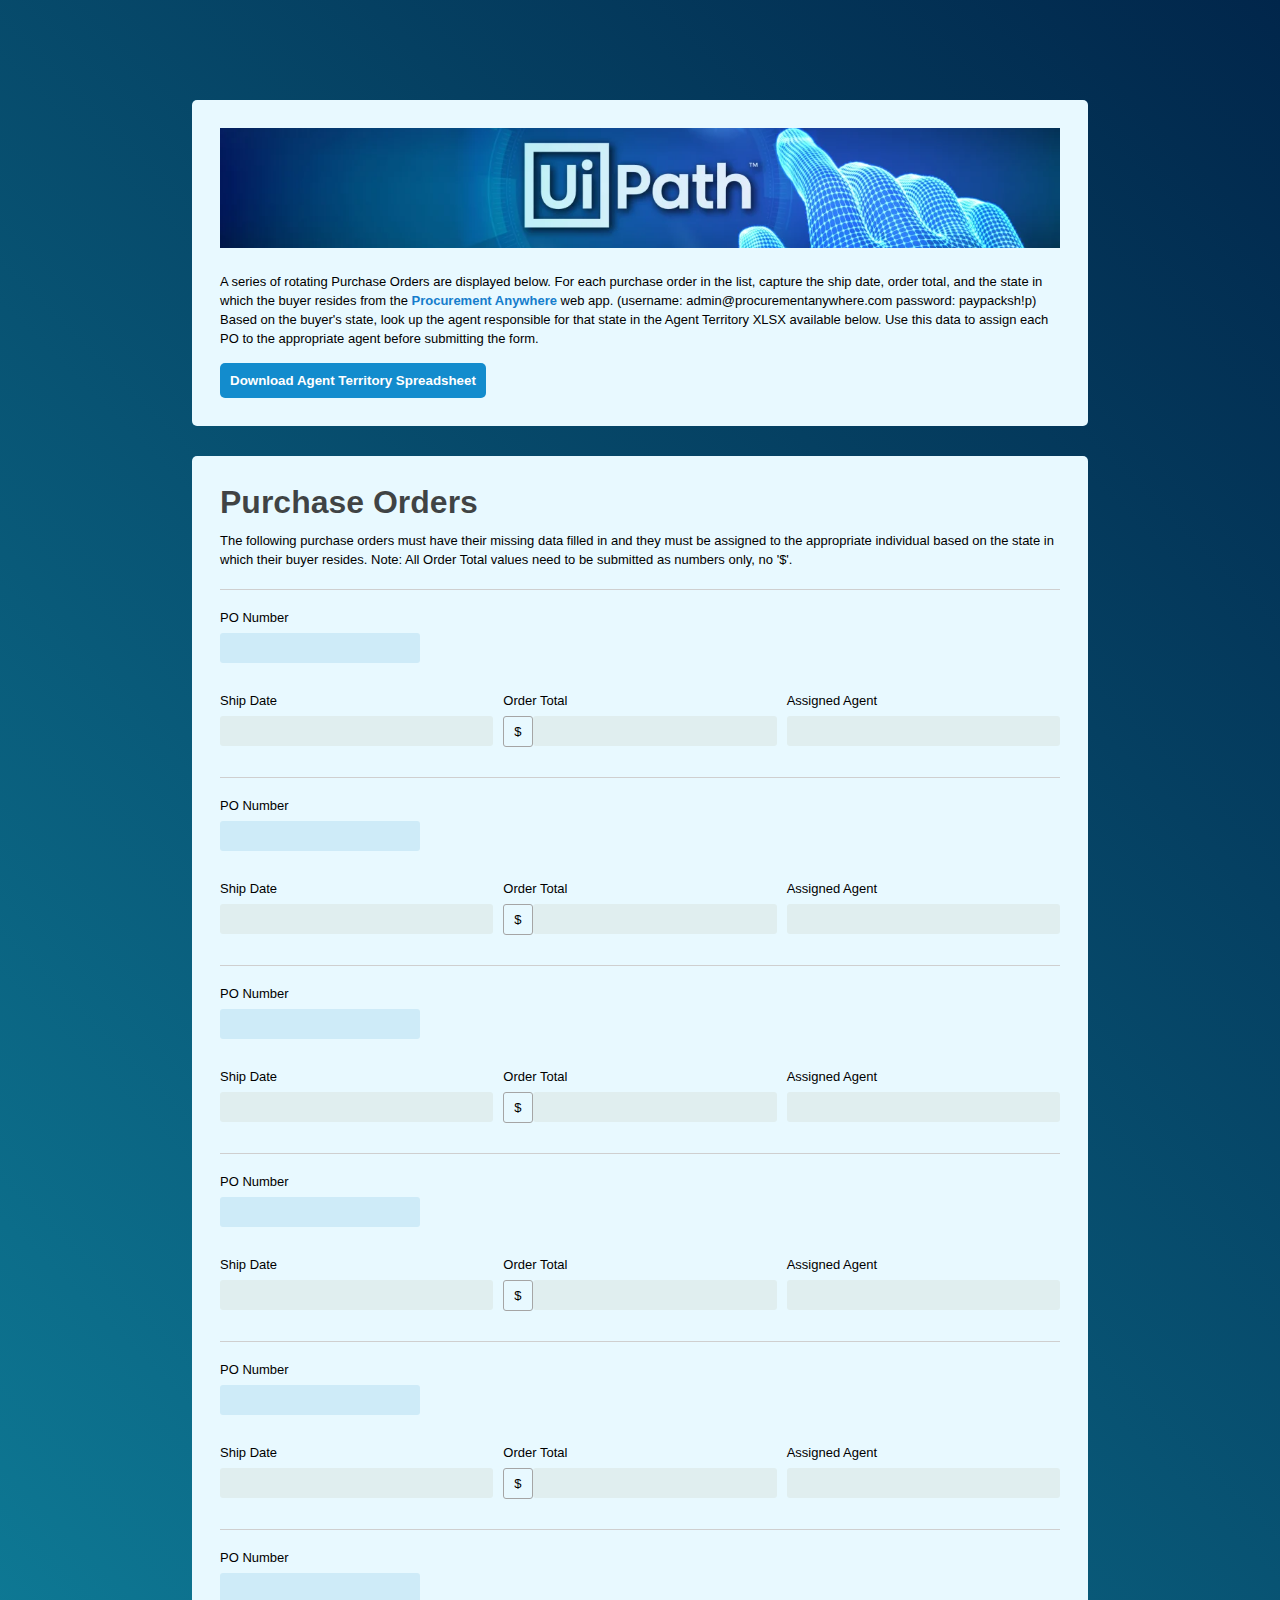
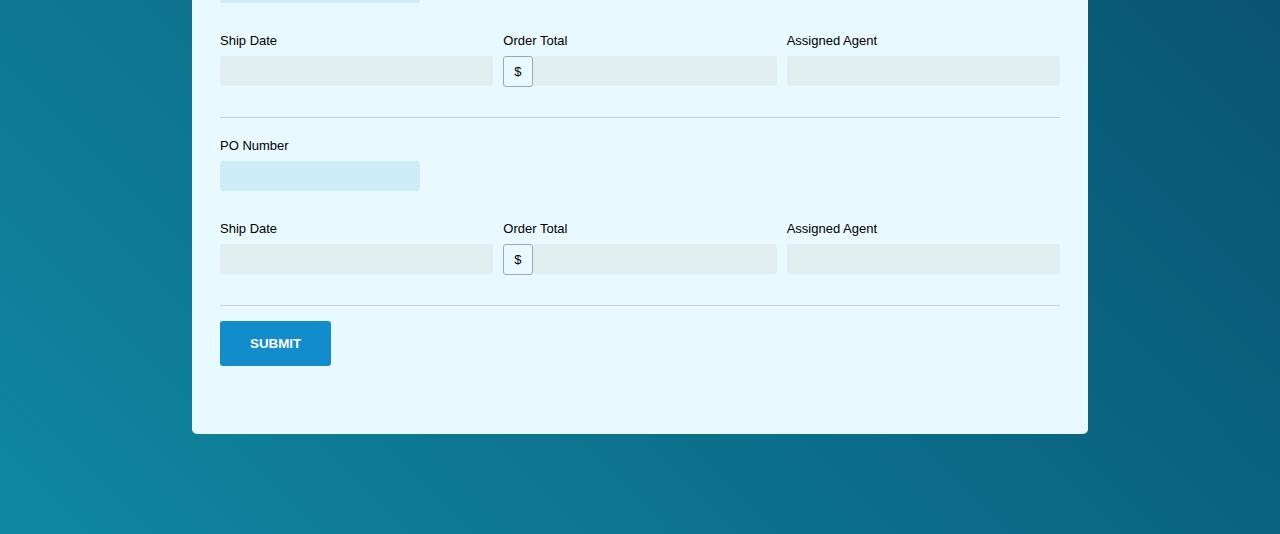
==== src/index.html @ 55cda35f "version1 now to add functionality(js)" ====
<!DOCTYPE html>
<html lang="en">
<head>
  <meta charset="UTF-8">
  <meta name="viewport" content="width=device-width, initial-scale=1.0">
  <title>Document</title>
  <link rel="stylesheet" href="./style.css">
  <!-- <link rel="stylesheet" href="./loginPage.css"> -->
</head>
<body>
  

    <div class="upper-block">
      <div class="content">
        <div class="header-image-container">
          <img class="header-image" src="../Images/20230724_Flb_Blogpost_Hero_Task_Mining_with_UiPath_RPA_Platform-1200x720-no-text.webp" alt="uiPath-image">
        </div>

        <div class="details">
          <p>
            A series of rotating Purchase Orders are displayed below. For each purchase order in the list, capture the ship date, order total, and the state in which the buyer resides from the<a class="procurement-anywhere-link" href="./loginPage.html"> Procurement Anywhere </a>web app. (username: admin@procurementanywhere.com password: paypacksh!p) Based on the buyer's state, look up the agent responsible for that state in the Agent Territory XLSX available below. Use this data to assign each PO to the appropriate agent before submitting the form.
          </p>
        </div>
        

        <button class="download-button">
          <a class="download-xl-link" href="./downloads/StateAssignments.numbers" download="file.xlsx">Download Agent Territory Spreadsheet</a>
          
        </button>

      </div>
    </div>





    <div class="lower-block">
      <div class="content">
        
        <div class="info">
          <h1>Purchase Orders</h1>
            <p>The following purchase orders must have their missing data filled in and they must be assigned to the appropriate individual based on the state in which their buyer resides. Note: All Order Total values need to be submitted as numbers only, no '$'.
            </p>
        </div>
        
        <form>
        <div class="forms">

          <div class="form-group">
            <p class="po-number">PO Number</p>
            <div class="form-input">
              <input type="text">
            </div>
          </div>


          <div class="horizontal">

            <div class="forms-group">
              <p class="po-number">Ship Date</p>
              <div class="form-input">
              <input type="text">
              </div>
            </div>

            <div class="forms-group">
              <p class="po-number">Order Total</p>  
              <div class="form-input">
                <div class="dollar-sign">$</div>
              <input type="text">
              </div>
            </div>

            <div class="forms-group">
              <p class="po-number"> Assigned Agent</p>  
              <div class="form-input">
              <input type="text">
              </div>
            </div>

          </div>
    
         
        </div>

    

        <div class="forms">

          <div class="form-group">
            <p class="po-number">PO Number</p>
            <div class="form-input">
              <input type="text">
            </div>
          </div>


          <div class="horizontal">

            <div class="forms-group">
              <p class="po-number">Ship Date</p>
              <div class="form-input">
              <input type="text">
              </div>
            </div>

            <div class="forms-group">
              <p class="po-number">Order Total</p>  
              <div class="form-input">
                <div class="dollar-sign">$</div>
              <input type="text">
              </div>
            </div>

            <div class="forms-group">
              <p class="po-number"> Assigned Agent</p>  
              <div class="form-input">
              <input type="text">
              </div>
            </div>

          </div>
    
         
        </div>

        <div class="forms">

          <div class="form-group">
            <p class="po-number">PO Number</p>
            <div class="form-input">
              <input type="text">
            </div>
          </div>


          <div class="horizontal">

            <div class="forms-group">
              <p class="po-number">Ship Date</p>
              <div class="form-input">
              <input type="text">
              </div>
            </div>

            <div class="forms-group">
              <p class="po-number">Order Total</p>  
                <div class="form-input">
                  <div class="dollar-sign">$</div>
              <input type="text">
              </div>
            </div>

            <div class="forms-group">
              <p class="po-number"> Assigned Agent</p>  
              <div class="form-input">
              <input type="text">
              </div>
            </div>

          </div>
    
         
        </div>

        <div class="forms">

          <div class="form-group">
            <p class="po-number">PO Number</p>
            <div class="form-input">
              <input type="text">
            </div>
          </div>


          <div class="horizontal">

            <div class="forms-group">
              <p class="po-number">Ship Date</p>
              <div class="form-input">
              <input type="text">
              </div>
            </div>

            <div class="forms-group">
              <p class="po-number">Order Total</p>  
              <div class="form-input">
                <div class="dollar-sign">$</div>
              <input type="text">
              </div>
            </div>

            <div class="forms-group">
              <p class="po-number"> Assigned Agent</p>  
              <div class="form-input">
              <input type="text">
              </div>
            </div>

          </div>
    
         
        </div>

        <div class="forms">

          <div class="form-group">
            <p class="po-number">PO Number</p>
            <div class="form-input">
              <input type="text">
            </div>
          </div>


          <div class="horizontal">

            <div class="forms-group">
              <p class="po-number">Ship Date</p>
              <div class="form-input">
              <input type="text">
              </div>
            </div>

            <div class="forms-group">
              <p class="po-number">Order Total</p>  
              <div class="form-input">
                <div class="dollar-sign">$</div>
              <input type="text">
              </div>
            </div>

            <div class="forms-group">
              <p class="po-number"> Assigned Agent</p>  
              <div class="form-input">
              <input type="text">
              </div>
            </div>

          </div>
    
         
        </div>

        <div class="forms">

          <div class="form-group">
            <p class="po-number">PO Number</p>
            <div class="form-input">
              <input type="text">
            </div>
          </div>


          <div class="horizontal">

            <div class="forms-group">
              <p class="po-number">Ship Date</p>
              <div class="form-input">
              <input type="text">
              </div>
            </div>

            <div class="forms-group">
              <p class="po-number">Order Total</p>  
              <div class="form-input">
                <div class="dollar-sign">$</div>
              <input type="text">
              </div>
            </div>

            <div class="forms-group">
              <p class="po-number"> Assigned Agent</p>  
              <div class="form-input">
              <input type="text">
              </div>
            </div>

          </div>
    
         
        </div>

        <div class="forms">

          <div class="form-group">
            <p class="po-number">PO Number</p>
            <div class="form-input">
              <input type="text">
            </div>
          </div>


          <div class="horizontal">

            <div class="forms-group">
              <p class="po-number">Ship Date</p>
              <div class="form-input">
              <input type="text">
              </div>
            </div>

            <div class="forms-group">
              <p class="po-number">Order Total</p>  
              <div class="form-input">
                <div class="dollar-sign">$</div>
              <input type="text">
              </div>
            </div>

            <div class="forms-group">
              <p class="po-number"> Assigned Agent</p>  
              <div class="form-input">
              <input type="text">
              </div>
            </div>

          </div>
    
         
        </div>

        <button class="submit-button" type="submit" >SUBMIT</button>


      </form>


      </div>
    </div>

  </div>

</body>
</html>
---- src/style.css ----
* {
  margin: 0;
  padding: 0;
  font-family: Arial, Helvetica, sans-serif;
  box-sizing: border-box;
}
body {
  padding: 100px 0px;
  /* background-color: #ceebf8; */
  /* background-color: #032b58; */
  background:linear-gradient(45deg, #1087a1, #01264b) ;

}
.upper-block {
  width: 70%;
  margin: 0px auto 30px auto;
  border-radius: 5px;
  padding: 28px;
  background-color: #e8f9ff;
}
.lower-block {
  width: 70%;
  margin: 0px auto;
  border-radius: 5px;
  padding: 28px;
  background-color: #e8f9ff;
}
.header-image {
  width: 100%;
  height: 120px;
  object-fit: cover;
}
.header-image-container {
  margin-bottom: 20px;
}
.details{
padding-bottom: 15px;
}
.details p{
  font-size: 13px;
  line-height: 19px;
}

.procurement-anywhere-link {
   color: rgb(21, 125, 204); 
  font-weight: 600;
  text-decoration: none;
}
.download-button {
  background-color: rgb(19, 140, 205);
  padding: 10px 10px;
  font-weight: 600;
  border: none;
  border-radius: 5px;
}
.download-xl-link {
  text-decoration: none;
  color: white;
}
.info {
  padding-bottom: 20px;
  border-bottom: 1px solid rgb(207, 207, 207);
} 
h1 {
  color: rgba(26, 26, 26, 0.815);
  margin-bottom: 10px;
}
.info p{
  font-size: 13px;
  line-height: 19px;
}
.forms {
  margin-top: 20px;
}
.po-number {
  font-size: 13px;
  margin-bottom: 8px;
}
.form-input {
  width: 200px;
  display: flex;
}
.dollar-sign{
  padding: 7px 10px;
  border: 1px solid rgb(165, 165, 165);
  border-radius:3px ;
  font-size: 13px;
}
.form-input input {
  width: 100%;
  border: none;
  outline: none;
  height: 30px;
  border-radius: 3px;
  background-color: #ceebf8;
}
.horizontal {
  margin-top: 30px;
  display: flex;
  column-gap: 10px;
  padding-bottom: 30px;
  border-bottom: 1px solid rgb(207, 207, 207);
}
.forms-group {
  flex: 1;
}
.forms-group .form-input {
  width: 100%;
}
.forms-group input {
  background-color: #e0eeef;
}
.submit-button {
  margin-top: 15px;
  font-weight: bold;
  border: none;
  background-color: rgb(19, 140, 205);
  color: white;
  padding: 15px 30px;
  border-radius: 3px;
  margin-bottom: 40px;
  cursor: pointer;
}
---- src/loginPage.css ----
@import url('https://fonts.googleapis.com/css?family=Exo:400, 700');
*{
  margin: 0;
  padding: 0;
  font-family: Arial, Helvetica, sans-serif;
  box-sizing: border-box;
}
.area{
   background: #032b58;  
  background: -webkit-linear-gradient(to left, #68d5f3, #032b58);
  width: 100%;
  height: 100vh;
}
.circles{
  position: absolute; 
  top: 0;
  left: 0;
  width: 100%;
  height: 100%;
   overflow: hidden; 
}
.circles li{
  position: absolute;
  display: block;
  list-style: none;
  width: 20px;
  height: 20px;
  background: rgba(255, 255, 255, 0.2);
  animation: animate 25s linear infinite;
  bottom: -150px;
}
.circles li:nth-child(1){
  left: 25%;
  width: 80px;
  height: 80px;
  animation-delay: 0s;
}
.circles li:nth-child(2){
  left: 10%;
  width: 20px;
  height: 20px;
  animation-delay: 0s;
  animation-duration: 12s;

}
.circles li:nth-child(3){
  left: 70%;
  width: 20px;
  height: 20px;
  animation-delay: 4s;
}
.circles li:nth-child(4){
  left: 40%;
  width: 60px;
  height: 60px;
  animation-delay: 0s;
  animation-duration: 18s;
}
.circles li:nth-child(5){
  left: 65%;
  width: 20px;
  height: 20px;
  animation-delay: 0s;
}
.circles li:nth-child(6){
  left: 75%;
  width: 110px;
  height: 110px;
  animation-delay: 3s;
}
.circles li:nth-child(7){
  left: 35%;
  width: 150px;
  height: 150px;
  animation-delay: 7s;
}
.circles li:nth-child(8){
  left: 50%;
  width: 25px;
  height: 25px;
  animation-delay: 15s;
  animation-duration: 4s;
}
.circles li:nth-child(9){
  left: 50%;
  width: 25px;
  height: 25px;
  animation-delay: 15s;
  animation-duration: 35s;
}
.circles li:nth-child(10){
  left: 85%;
  width: 150px;
  height: 150px;
  animation-delay: 0s;
  animation-duration: 11s;
}

@keyframes animate{
  0%{
    transform: translateY(0) rotate(0deg);
    opacity: 1;
    border-radius: 0;
  }
  100%{
    transform: translateY(-1000px) rotate(720deg);
    opacity: 0;
    border-radius: 50%;
  }
}

/* .......old css */

main{
  /* background-color: #032b58;  */
  width: 100%;
  height: 100vh;
  display: flex;
  align-items: center;
  justify-content: center;
}
.login-card{
  position: relative;
  z-index: 2;
  border-radius: 5px;
  padding: 28px 28px 60px 28px;
  background-color: #d0eefe;
  display: flex;
  flex-direction: column;
  align-items: center;
  box-shadow: 0px 0px 20px rgba(0, 3, 6, 0.7);
}
.logo{
  background-color: rgb(41, 121, 135);
  padding: 15px;
  border-radius: 50%;
  box-shadow: 0px 0px 10px rgba(0, 3, 6, 0.6);
  margin-bottom: 22px;
}
.truck-image{
  width: 90px;
  height: 90px;
}
.sign-in{
  font-size: 25px;
  margin-bottom: 22px;
  color: rgb(82, 82, 82);
}
.email-input, .password-input{
  width: 300px;
  height: 40px;
  padding: 10px 40px 10px 20px;
  border-radius: 20px;
  border: 1px solid gray;
  background-color: transparent;
  margin-bottom: 15px;
}
.password-input{
  margin-bottom: 20px;
}
form{
  display: flex;
  flex-direction: column;
}
.checkbox-window{
  width: 100%;
  display: flex;
  margin-bottom: 30px;
}
.remember{
  margin-left: 5px;
  font-size: 13px;
}
button{
color: white;
font-weight: bold;
width: 300px;
height: 40px;
padding: 10px 40px ;
border-radius: 20px;
border: none;
background-color: rgb(2, 88, 163);
cursor: pointer;
transition: background-color 0.15s;
}
button:hover{
background-color: rgb(1, 58, 108);
}
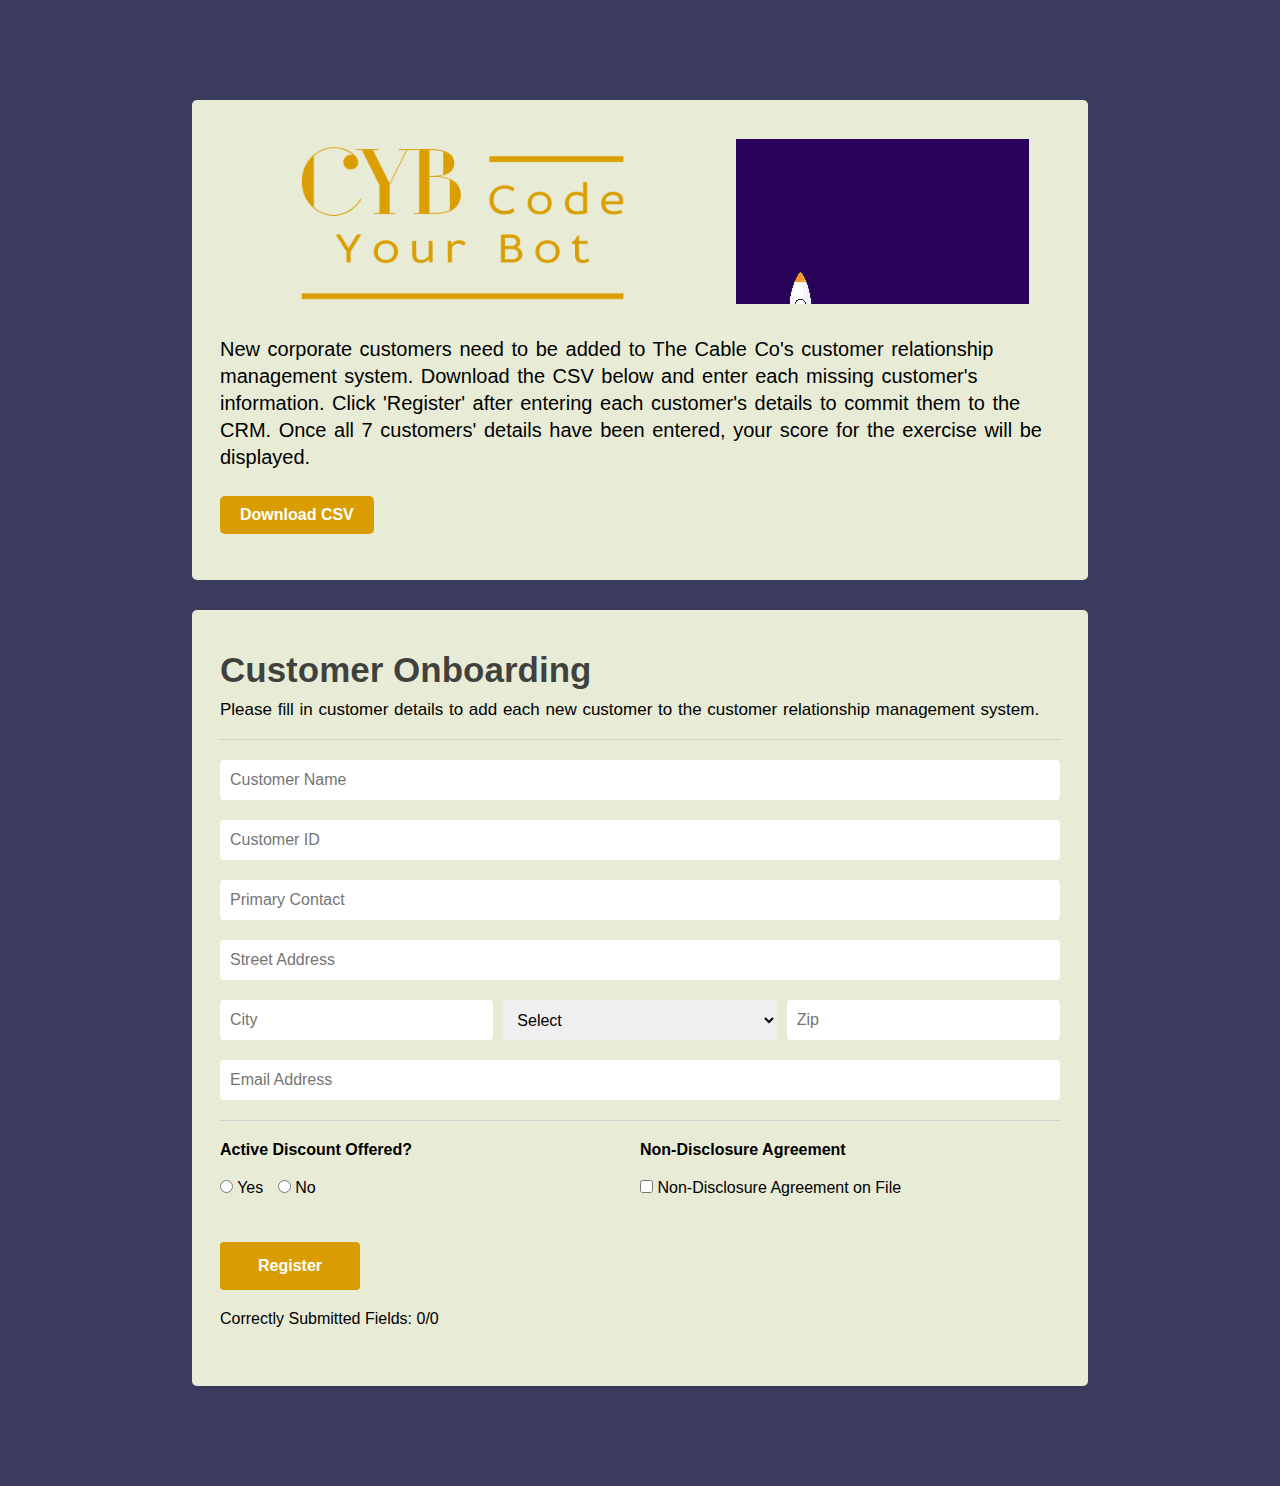
==== commit 98d1030d: "completed" ====
--- a/src/index.html
+++ b/src/index.html
@@ -5,323 +5,151 @@
   <meta name="viewport" content="width=device-width, initial-scale=1.0">
   <title>Document</title>
   <link rel="stylesheet" href="./style.css">
-  <!-- <link rel="stylesheet" href="./loginPage.css"> -->
+  <link rel="stylesheet" href="https://cdnjs.cloudflare.com/ajax/libs/font-awesome/6.7.2/css/all.min.css" integrity="sha512-Evv84Mr4kqVGRNSgIGL/F/aIDqQb7xQ2vcrdIwxfjThSH8CSR7PBEakCr51Ck+w+/U6swU2Im1vVX0SVk9ABhg==" crossorigin="anonymous" referrerpolicy="no-referrer" />
 </head>
 <body>
-  
+
 
     <div class="upper-block">
       <div class="content">
         <div class="header-image-container">
-          <img class="header-image" src="../Images/20230724_Flb_Blogpost_Hero_Task_Mining_with_UiPath_RPA_Platform-1200x720-no-text.webp" alt="uiPath-image">
+          <img class="header-image" src="../Images/horizontal_on_transparent_by_logaster.png" alt="uiPath-image">
+
+          <div class="video-container">
+            <video height="165" autoplay muted loop=1>
+              <source src="../Images/vecteezy_flat-rocket-animation-video-design-rocket-ship-in-the-sky_39592364.mp4" type="video/mp4">
+            </video>
+          </div>
+
         </div>
+
+      
 
         <div class="details">
           <p>
-            A series of rotating Purchase Orders are displayed below. For each purchase order in the list, capture the ship date, order total, and the state in which the buyer resides from the<a class="procurement-anywhere-link" href="./loginPage.html"> Procurement Anywhere </a>web app. (username: admin@procurementanywhere.com password: paypacksh!p) Based on the buyer's state, look up the agent responsible for that state in the Agent Territory XLSX available below. Use this data to assign each PO to the appropriate agent before submitting the form.
+            New corporate customers need to be added to The Cable Co's customer relationship management system. Download the CSV below and enter each missing customer's information. Click 'Register' after entering each customer's details to commit them to the CRM. Once all 7 customers' details have been entered, your score for the exercise will be displayed.
           </p>
         </div>
         
 
         <button class="download-button">
-          <a class="download-xl-link" href="./downloads/StateAssignments.numbers" download="file.xlsx">Download Agent Territory Spreadsheet</a>
-          
+          <a class="download-xl-link" href="../customer-onboarding.csv" download="file.csv">Download CSV</a> 
         </button>
 
       </div>
     </div>
 
 
-
-
-
     <div class="lower-block">
       <div class="content">
         
         <div class="info">
-          <h1>Purchase Orders</h1>
-            <p>The following purchase orders must have their missing data filled in and they must be assigned to the appropriate individual based on the state in which their buyer resides. Note: All Order Total values need to be submitted as numbers only, no '$'.
+          <h1>Customer Onboarding</h1>
+            <p>Please fill in customer details to add each new customer to the customer relationship management system.
             </p>
         </div>
         
         <form>
-        <div class="forms">
+        
+          <input class="customer-name-input full-width-input" type="text" placeholder="Customer Name">
 
-          <div class="form-group">
-            <p class="po-number">PO Number</p>
-            <div class="form-input">
-              <input type="text">
-            </div>
+          <input class="customer-id-input full-width-input" type="text" placeholder="Customer ID">
+
+          <input class="primary-contact-input full-width-input" type="text" placeholder="Primary Contact">
+
+          <input class="street-address-input full-width-input" type="text" placeholder="Street Address">
+
+        <div class="three-inputs">
+
+          <input type="text" placeholder="City"
+          class="inline-input city-input">
+
+          <select name="states" class="inline-input state-input" >
+            <option value="select">Select</option>
+            <option value="al">AL</option>
+            <option value="ak">AK</option>
+            <option value="ar">AR</option>
+            <option value="az">AZ</option>
+            <option value="ca">CA</option>
+            <option value="co">CO</option>
+            <option value="ct">CT</option>
+            <option value="dc">DC</option>
+            <option value="de">DE</option>
+            <option value="fl">FL</option>
+            <option value="ga">GA</option>
+            <option value="hi">HI</option>
+            <option value="ia">IA</option>
+            <option value="id">ID</option>
+            <option value="il">IL</option>
+            <option value="in">IN</option>
+            <option value="ks">KS</option>
+            <option value="ky">KY</option>
+            <option value="la">LA</option>
+            <option value="ma">MA</option>
+            <option value="md">MD</option>
+            <option value="me">ME</option>
+            <option value="mi">MI</option>
+            <option value="mn">MN</option>
+            <option value="mo">MO</option>
+            <option value="ms">MS</option>
+            <option value="mt">MT</option>
+            <option value="nc">NC</option>
+            <option value="ne">NE</option>
+            <option value="nh">NH</option>
+            <option value="nj">NJ</option>
+            <option value="nm">NM</option>
+            <option value="nv">NV</option>
+            <option value="ny">NY</option>
+            <option value="nd">ND</option>
+            <option value="oh">OH</option>
+            <option value="ok">OK</option>
+            <option value="or">OR</option>
+            <option value="pa">PA</option>
+            <option value="ri">RI</option>
+            <option value="sc">SC</option>
+            <option value="sd">SD</option>
+            <option value="tn">TN</option>
+            <option value="tx">TX</option>
+            <option value="ut">UT</option>
+            <option value="vt">VT</option>
+            <option value="va">VA</option>
+            <option value="wa">WA</option>
+            <option value="wi">WI</option>
+            <option value="wv">WV</option>
+            <option value="wy">WY</option>
+          </select>
+
+          <input type="text" placeholder="Zip"
+          class="inline-input zip-input">
+
+        </div>
+
+          <input class="email-address-input full-width-input" type="text" placeholder="Email Address">
+
+    
+        <div class="line"></div>
+
+        <div class="other-inputs">
+          <div class="discount">
+            <p>Active Discount Offered?</p>
+            <input type="radio" id="yes"  value="yes" name="ans">
+            <label for="yes">Yes</label>
+            <input type="radio" id="no" value="no" name="ans">
+            <label for="no">No</label> 
           </div>
 
-
-          <div class="horizontal">
-
-            <div class="forms-group">
-              <p class="po-number">Ship Date</p>
-              <div class="form-input">
-              <input type="text">
-              </div>
-            </div>
-
-            <div class="forms-group">
-              <p class="po-number">Order Total</p>  
-              <div class="form-input">
-                <div class="dollar-sign">$</div>
-              <input type="text">
-              </div>
-            </div>
-
-            <div class="forms-group">
-              <p class="po-number"> Assigned Agent</p>  
-              <div class="form-input">
-              <input type="text">
-              </div>
-            </div>
-
+          <div class="agreement">
+            <p>Non-Disclosure Agreement</p>
+            <input type="checkbox" id="agreement">
+            <label for="agreement">Non-Disclosure Agreement on File</label>
           </div>
-    
-         
         </div>
 
-    
+        <button class="register-button" type="submit" onclick="
+        toRun(event);
+        ">Register</button> 
 
-        <div class="forms">
-
-          <div class="form-group">
-            <p class="po-number">PO Number</p>
-            <div class="form-input">
-              <input type="text">
-            </div>
-          </div>
-
-
-          <div class="horizontal">
-
-            <div class="forms-group">
-              <p class="po-number">Ship Date</p>
-              <div class="form-input">
-              <input type="text">
-              </div>
-            </div>
-
-            <div class="forms-group">
-              <p class="po-number">Order Total</p>  
-              <div class="form-input">
-                <div class="dollar-sign">$</div>
-              <input type="text">
-              </div>
-            </div>
-
-            <div class="forms-group">
-              <p class="po-number"> Assigned Agent</p>  
-              <div class="form-input">
-              <input type="text">
-              </div>
-            </div>
-
-          </div>
-    
-         
-        </div>
-
-        <div class="forms">
-
-          <div class="form-group">
-            <p class="po-number">PO Number</p>
-            <div class="form-input">
-              <input type="text">
-            </div>
-          </div>
-
-
-          <div class="horizontal">
-
-            <div class="forms-group">
-              <p class="po-number">Ship Date</p>
-              <div class="form-input">
-              <input type="text">
-              </div>
-            </div>
-
-            <div class="forms-group">
-              <p class="po-number">Order Total</p>  
-                <div class="form-input">
-                  <div class="dollar-sign">$</div>
-              <input type="text">
-              </div>
-            </div>
-
-            <div class="forms-group">
-              <p class="po-number"> Assigned Agent</p>  
-              <div class="form-input">
-              <input type="text">
-              </div>
-            </div>
-
-          </div>
-    
-         
-        </div>
-
-        <div class="forms">
-
-          <div class="form-group">
-            <p class="po-number">PO Number</p>
-            <div class="form-input">
-              <input type="text">
-            </div>
-          </div>
-
-
-          <div class="horizontal">
-
-            <div class="forms-group">
-              <p class="po-number">Ship Date</p>
-              <div class="form-input">
-              <input type="text">
-              </div>
-            </div>
-
-            <div class="forms-group">
-              <p class="po-number">Order Total</p>  
-              <div class="form-input">
-                <div class="dollar-sign">$</div>
-              <input type="text">
-              </div>
-            </div>
-
-            <div class="forms-group">
-              <p class="po-number"> Assigned Agent</p>  
-              <div class="form-input">
-              <input type="text">
-              </div>
-            </div>
-
-          </div>
-    
-         
-        </div>
-
-        <div class="forms">
-
-          <div class="form-group">
-            <p class="po-number">PO Number</p>
-            <div class="form-input">
-              <input type="text">
-            </div>
-          </div>
-
-
-          <div class="horizontal">
-
-            <div class="forms-group">
-              <p class="po-number">Ship Date</p>
-              <div class="form-input">
-              <input type="text">
-              </div>
-            </div>
-
-            <div class="forms-group">
-              <p class="po-number">Order Total</p>  
-              <div class="form-input">
-                <div class="dollar-sign">$</div>
-              <input type="text">
-              </div>
-            </div>
-
-            <div class="forms-group">
-              <p class="po-number"> Assigned Agent</p>  
-              <div class="form-input">
-              <input type="text">
-              </div>
-            </div>
-
-          </div>
-    
-         
-        </div>
-
-        <div class="forms">
-
-          <div class="form-group">
-            <p class="po-number">PO Number</p>
-            <div class="form-input">
-              <input type="text">
-            </div>
-          </div>
-
-
-          <div class="horizontal">
-
-            <div class="forms-group">
-              <p class="po-number">Ship Date</p>
-              <div class="form-input">
-              <input type="text">
-              </div>
-            </div>
-
-            <div class="forms-group">
-              <p class="po-number">Order Total</p>  
-              <div class="form-input">
-                <div class="dollar-sign">$</div>
-              <input type="text">
-              </div>
-            </div>
-
-            <div class="forms-group">
-              <p class="po-number"> Assigned Agent</p>  
-              <div class="form-input">
-              <input type="text">
-              </div>
-            </div>
-
-          </div>
-    
-         
-        </div>
-
-        <div class="forms">
-
-          <div class="form-group">
-            <p class="po-number">PO Number</p>
-            <div class="form-input">
-              <input type="text">
-            </div>
-          </div>
-
-
-          <div class="horizontal">
-
-            <div class="forms-group">
-              <p class="po-number">Ship Date</p>
-              <div class="form-input">
-              <input type="text">
-              </div>
-            </div>
-
-            <div class="forms-group">
-              <p class="po-number">Order Total</p>  
-              <div class="form-input">
-                <div class="dollar-sign">$</div>
-              <input type="text">
-              </div>
-            </div>
-
-            <div class="forms-group">
-              <p class="po-number"> Assigned Agent</p>  
-              <div class="form-input">
-              <input type="text">
-              </div>
-            </div>
-
-          </div>
-    
-         
-        </div>
-
-        <button class="submit-button" type="submit" >SUBMIT</button>
-
+        <div class="score-field">Correctly Submitted Fields: 0/0</div>
 
       </form>
 
@@ -329,7 +157,26 @@
       </div>
     </div>
 
+  </div> 
+
+
+
+  <div class="overlay" id="overlay"></div>
+
+  <div class="popup" id="popup">
+    <i class="fa-solid fa-check-circle blue-tick"></i>
+
+
+    <!-- <i class="fa-solid fa-check-circle blue-tick"></i>
+    <i class="fa-solid fa-circle-xmark "></i> -->
+    <h2 class="popup-heading">Thank You!</h2>
+    <p class="popup-details">The customer details has been submitted successfully.</p>
+    <button class="ok-btn">OK</button>
   </div>
+
+
+
+  <script src="./script.js"></script>
 
 </body>
 </html>--- a/src/style.css
+++ b/src/style.css
@@ -4,121 +4,198 @@
   padding: 0;
   font-family: Arial, Helvetica, sans-serif;
   box-sizing: border-box;
-}
-body {
+  font-size: 16px;
+}
+ body {
+  background-color: rgb(59, 59, 94);
   padding: 100px 0px;
-  /* background-color: #ceebf8; */
-  /* background-color: #032b58; */
-  background:linear-gradient(45deg, #1087a1, #01264b) ;
-
-}
+  
+}
+
 .upper-block {
   width: 70%;
   margin: 0px auto 30px auto;
   border-radius: 5px;
   padding: 28px;
-  background-color: #e8f9ff;
-}
+  background-color:rgb(232, 236, 215);
+  
+}
+
 .lower-block {
   width: 70%;
   margin: 0px auto;
   border-radius: 5px;
   padding: 28px;
-  background-color: #e8f9ff;
+  background-color: rgb(232, 236, 215);
 }
 .header-image {
-  width: 100%;
-  height: 120px;
-  object-fit: cover;
+  /* width: 100%; */
+  height: 190px;
+  margin: 0;
+  object-fit: contain;
 }
 .header-image-container {
-  margin-bottom: 20px;
+  display: flex;
+  justify-content: space-around;
+  align-items: center;
+  margin-bottom: 18px;
+  /* border-bottom: 1px solid rgb(194, 194, 194); */
 }
 .details{
-padding-bottom: 15px;
+padding-bottom: 25px;
 }
 .details p{
-  font-size: 13px;
-  line-height: 19px;
-}
-
-.procurement-anywhere-link {
-   color: rgb(21, 125, 204); 
+  font-size: 20px;
+  word-spacing: 2px;
+  line-height: 27px;
+}
+.download-button {
+  background-color: rgba(218, 157, 1, 1);
+  padding: 10px 20px;
   font-weight: 600;
-  text-decoration: none;
-}
-.download-button {
-  background-color: rgb(19, 140, 205);
-  padding: 10px 10px;
-  font-weight: 600;
-  border: none;
-  border-radius: 5px;
+  border: none;
+  border-radius: 5px;
+  margin-bottom: 18px;
 }
 .download-xl-link {
   text-decoration: none;
   color: white;
 }
 .info {
+  margin-top: 12px;
   padding-bottom: 20px;
   border-bottom: 1px solid rgb(207, 207, 207);
 } 
 h1 {
+  font-size: 35px;
   color: rgba(26, 26, 26, 0.815);
   margin-bottom: 10px;
 }
 .info p{
-  font-size: 13px;
+  font-size: 17px;
+  word-spacing: 1px;
   line-height: 19px;
 }
-.forms {
+.full-width-input{
+  width: 100%;
+  display: block;
+  padding-left:10px ;
+  height: 40px;
+  border: none;
+  outline: none;
   margin-top: 20px;
-}
-.po-number {
-  font-size: 13px;
-  margin-bottom: 8px;
-}
-.form-input {
-  width: 200px;
-  display: flex;
-}
-.dollar-sign{
-  padding: 7px 10px;
-  border: 1px solid rgb(165, 165, 165);
-  border-radius:3px ;
-  font-size: 13px;
-}
-.form-input input {
-  width: 100%;
+  border-radius: 4px;
+}
+.three-inputs{
+  margin-top: 20px;
+  width: 100%;
+  height: 40px;
+  display: flex;
+  column-gap: 10px;
+}
+.inline-input{
+  flex: 1;
   border: none;
   outline: none;
-  height: 30px;
-  border-radius: 3px;
-  background-color: #ceebf8;
-}
-.horizontal {
-  margin-top: 30px;
-  display: flex;
-  column-gap: 10px;
-  padding-bottom: 30px;
+  border-radius: 4px;
+  padding-left:10px ;
+
+}
+.line{
+  margin-top: 20px;
+  margin-bottom: 20px;
   border-bottom: 1px solid rgb(207, 207, 207);
 }
-.forms-group {
-  flex: 1;
-}
-.forms-group .form-input {
-  width: 100%;
-}
-.forms-group input {
-  background-color: #e0eeef;
-}
-.submit-button {
+
+.register-button {
   margin-top: 15px;
   font-weight: bold;
   border: none;
-  background-color: rgb(19, 140, 205);
+  /* background-color: rgb(154, 10, 135); */
+  background-color: rgba(218, 157, 1, 1);
+
   color: white;
-  padding: 15px 30px;
-  border-radius: 3px;
-  margin-bottom: 40px;
+  padding: 15px 38px;
+  border-radius: 4px;
+  margin-bottom: 20px;
   cursor: pointer;
 }
+.other-inputs{
+  width: 100%;
+  display: flex;
+  margin-bottom: 30px;
+}
+.discount, .agreement{
+  width: 50%;
+}
+.discount p, .agreement p{
+  font-weight: bold;
+ margin-bottom: 20px;
+}
+label{
+  margin-right: 10px;
+}
+.score-field{
+  font-family:Verdana, Geneva, Tahoma, sans-serif;
+  margin-bottom: 30px;
+  font-weight: 500;
+}
+
+
+.popup{
+  width: 315px;
+  background-color: whitesmoke;
+  border-radius: 5px;
+   padding:60px 30px 40px 30px; 
+  display: flex;
+  flex-direction: column;
+  align-items: center;
+  position: relative;
+  text-align: center;
+  display: none;
+  position: fixed;
+  top: 50%;
+  left: 50%;
+  transform: translate(-50%, -50%);
+  box-shadow: 0px 4px 6px rgba(0, 0, 0, 0.1);
+}
+.fa-solid{
+  font-size: 60px;
+  color: rgba(45, 1, 105, 1);
+}
+.blue-tick{
+  position: absolute;
+  top: -28px;
+}
+.popup-heading{
+  margin-bottom: 18px;
+  font-size: 30px; 
+}
+.popup-details{
+  color: gray; 
+  margin-bottom: 50px;
+}
+.popup button{
+  width: 100%;
+  padding: 10px 0px 10px 0px;
+  border: none;
+  background-color: rgba(45, 1, 105, 1);
+  color: white;
+  font-size: 15px;
+  border-radius: 5px;
+  cursor: pointer;
+}
+.popup button:hover{
+  background-color: rgba(62, 11, 133, 0.901);
+}
+
+.overlay {
+  display: none; /* Initially hidden */
+  position: fixed;
+  top: 0;
+  left: 0;
+  width: 100%;
+  height: 100%;
+  background: rgba(0, 0, 0, 0.5);
+}
+
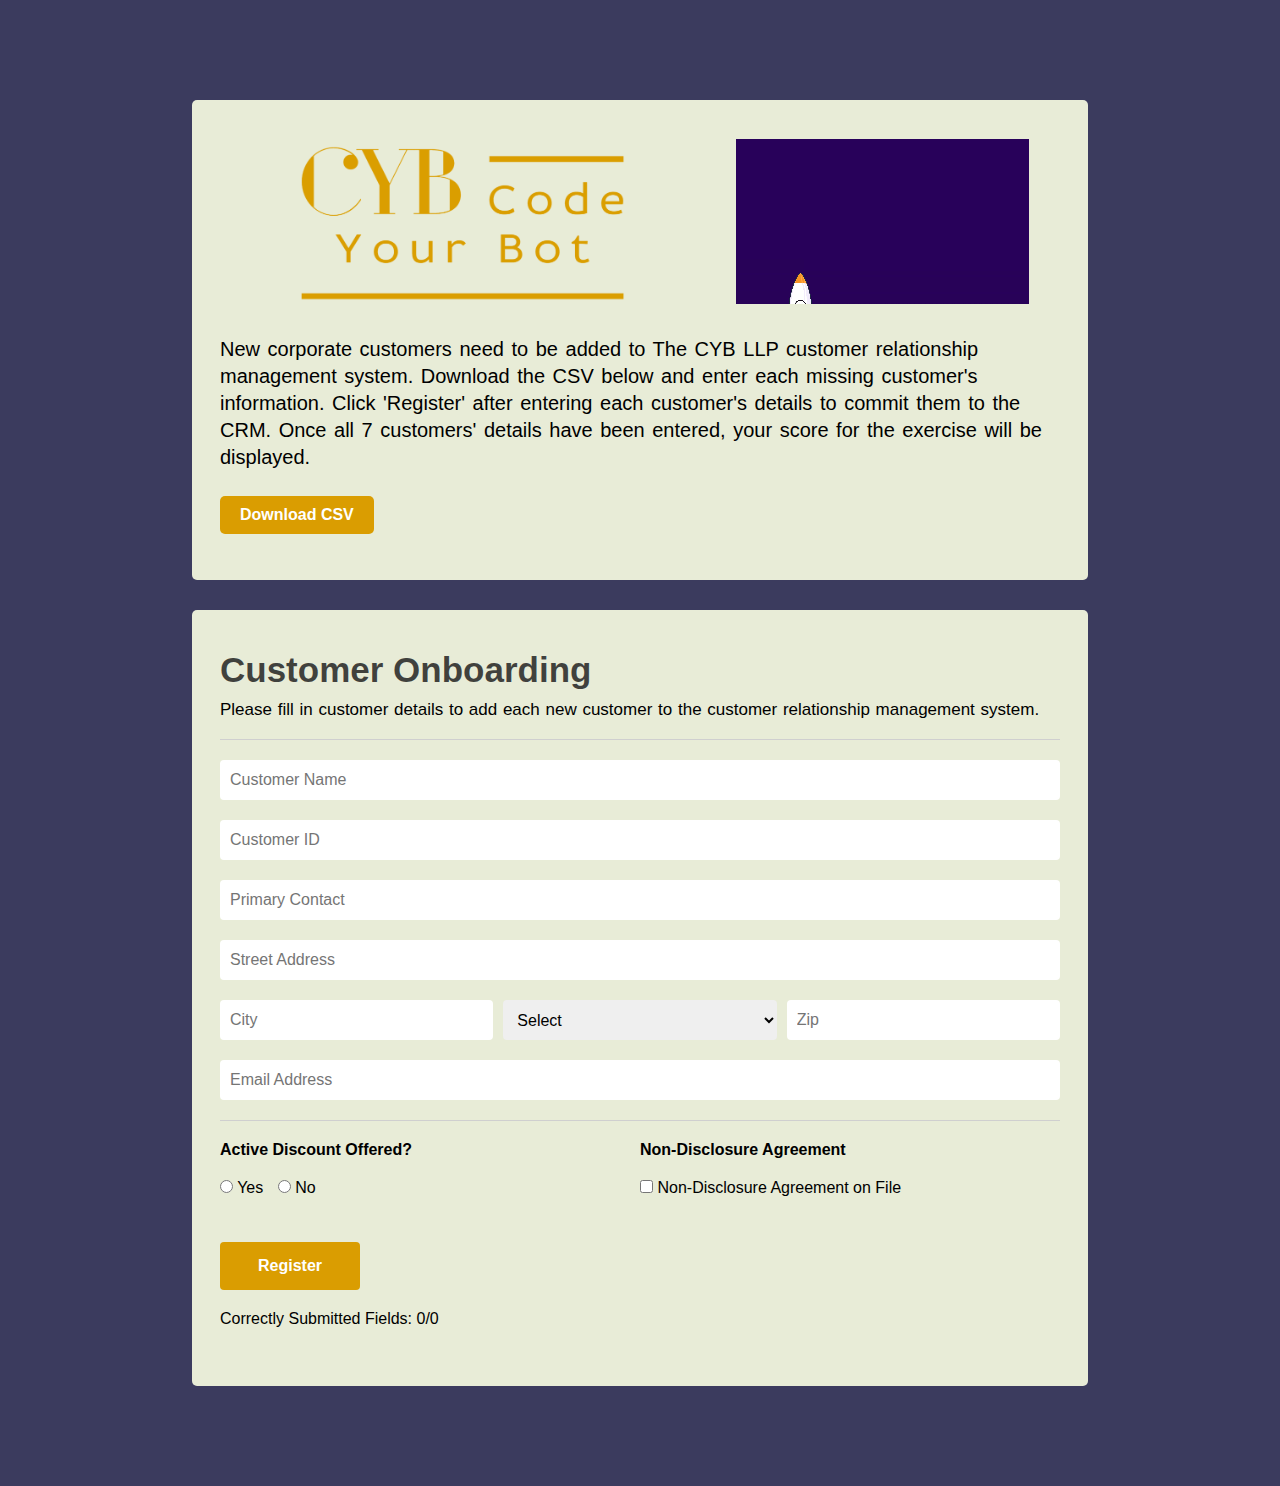
==== commit ed288936: "replaced the organisation name" ====
--- a/src/index.html
+++ b/src/index.html
@@ -27,7 +27,7 @@
 
         <div class="details">
           <p>
-            New corporate customers need to be added to The Cable Co's customer relationship management system. Download the CSV below and enter each missing customer's information. Click 'Register' after entering each customer's details to commit them to the CRM. Once all 7 customers' details have been entered, your score for the exercise will be displayed.
+            New corporate customers need to be added to The CYB LLP customer relationship management system. Download the CSV below and enter each missing customer's information. Click 'Register' after entering each customer's details to commit them to the CRM. Once all 7 customers' details have been entered, your score for the exercise will be displayed.
           </p>
         </div>
         
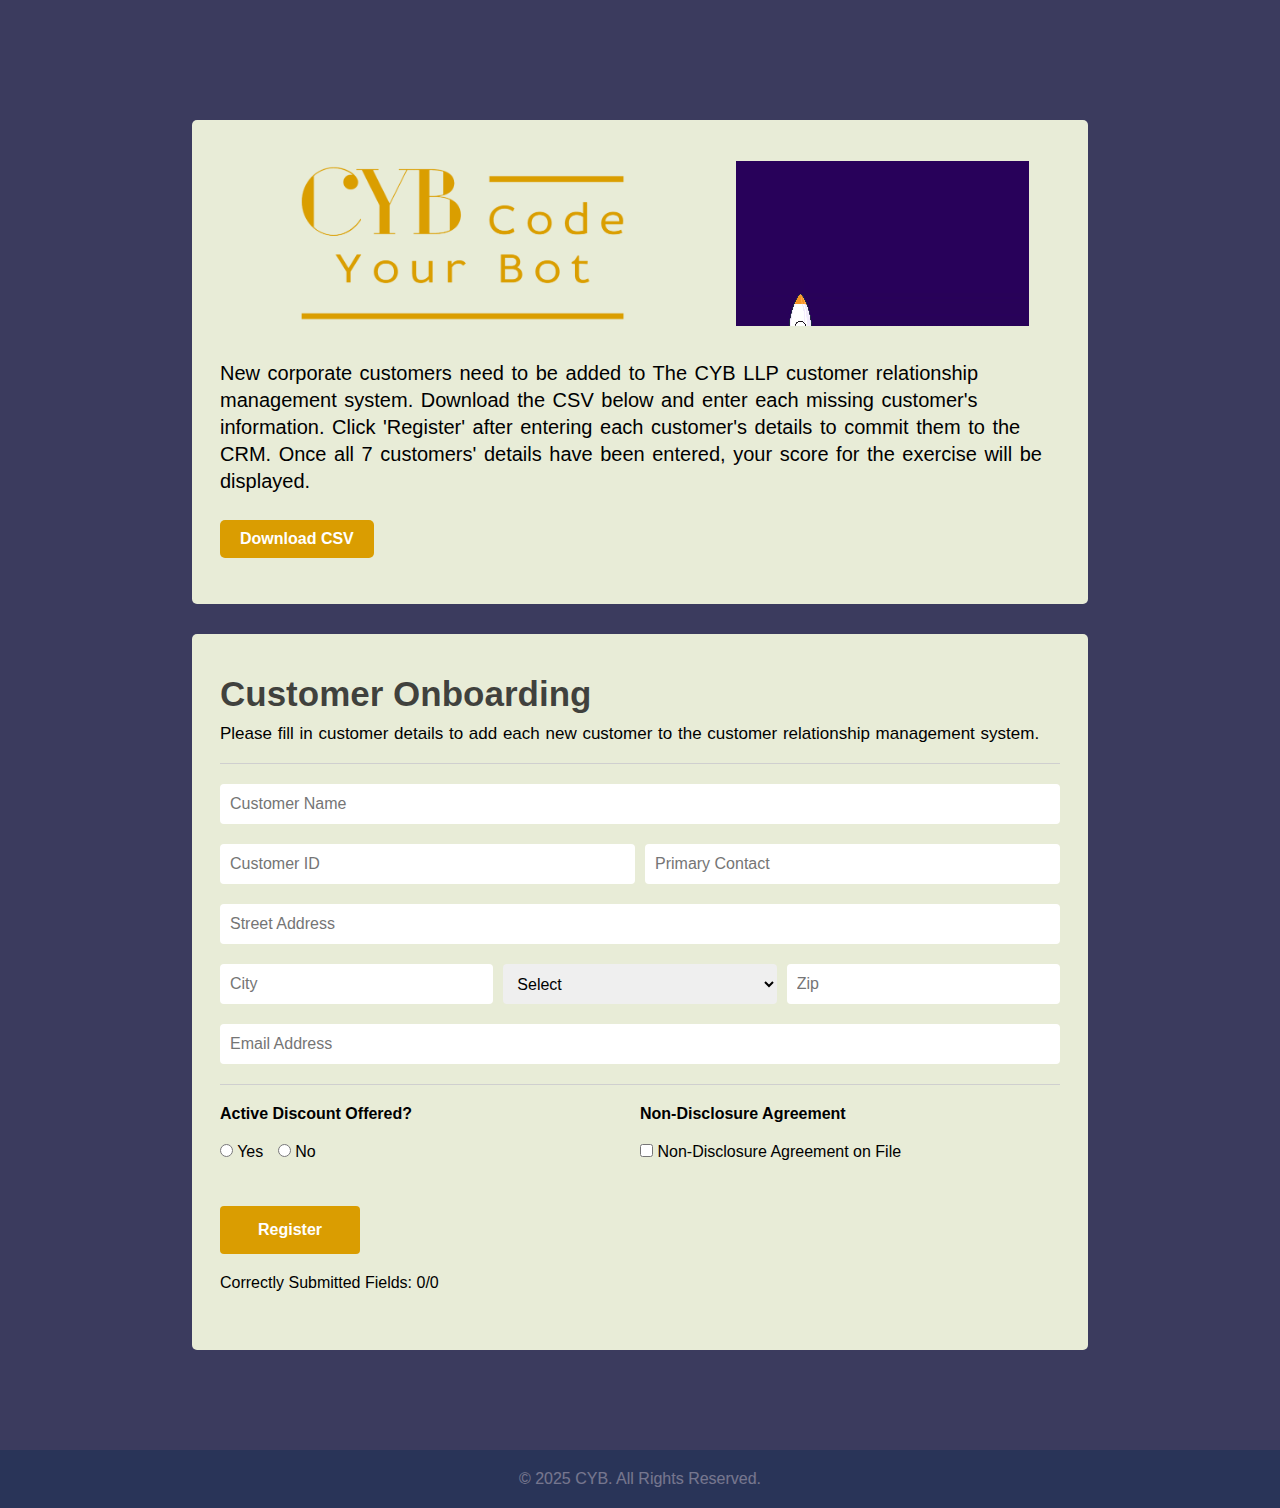
==== commit 0ec23f2d: "added footer, customerID & pri. contact into inline, added box shadowto btns" ====
--- a/src/index.html
+++ b/src/index.html
@@ -1,182 +1,234 @@
 <!DOCTYPE html>
 <html lang="en">
-<head>
-  <meta charset="UTF-8">
-  <meta name="viewport" content="width=device-width, initial-scale=1.0">
-  <title>Document</title>
-  <link rel="stylesheet" href="./style.css">
-  <link rel="stylesheet" href="https://cdnjs.cloudflare.com/ajax/libs/font-awesome/6.7.2/css/all.min.css" integrity="sha512-Evv84Mr4kqVGRNSgIGL/F/aIDqQb7xQ2vcrdIwxfjThSH8CSR7PBEakCr51Ck+w+/U6swU2Im1vVX0SVk9ABhg==" crossorigin="anonymous" referrerpolicy="no-referrer" />
-</head>
-<body>
-
-
+  <head>
+    <meta charset="UTF-8" />
+    <meta name="viewport" content="width=device-width, initial-scale=1.0" />
+    <title>Customer Onboarding</title>
+    <link rel="stylesheet" href="./style.css" />
+    <link
+      rel="stylesheet"
+      href="https://cdnjs.cloudflare.com/ajax/libs/font-awesome/6.7.2/css/all.min.css"
+      integrity="sha512-Evv84Mr4kqVGRNSgIGL/F/aIDqQb7xQ2vcrdIwxfjThSH8CSR7PBEakCr51Ck+w+/U6swU2Im1vVX0SVk9ABhg=="
+      crossorigin="anonymous"
+      referrerpolicy="no-referrer"
+    />
+  </head>
+  <body>
     <div class="upper-block">
       <div class="content">
-        <div class="header-image-container">
-          <img class="header-image" src="../Images/horizontal_on_transparent_by_logaster.png" alt="uiPath-image">
+        <div class="header-container">
+          <div class="logo-container">
+            <img
+              class="logo-image"
+              src="../Images/horizontal_on_transparent_by_logaster.png"
+              alt="uiPath-image"
+            />
+          </div>
 
           <div class="video-container">
-            <video height="165" autoplay muted loop=1>
-              <source src="../Images/vecteezy_flat-rocket-animation-video-design-rocket-ship-in-the-sky_39592364.mp4" type="video/mp4">
+            <video height="165" autoplay muted loop="1">
+              <source
+                src="../Images/vecteezy_flat-rocket-animation-video-design-rocket-ship-in-the-sky_39592364.mp4"
+                type="video/mp4"
+              />
             </video>
           </div>
-
         </div>
-
-      
 
         <div class="details">
           <p>
-            New corporate customers need to be added to The CYB LLP customer relationship management system. Download the CSV below and enter each missing customer's information. Click 'Register' after entering each customer's details to commit them to the CRM. Once all 7 customers' details have been entered, your score for the exercise will be displayed.
+            New corporate customers need to be added to The CYB LLP customer
+            relationship management system. Download the CSV below and enter
+            each missing customer's information. Click 'Register' after entering
+            each customer's details to commit them to the CRM. Once all 7
+            customers' details have been entered, your score for the exercise
+            will be displayed.
           </p>
         </div>
+
         
-
-        <button class="download-button">
-          <a class="download-xl-link" href="../customer-onboarding.csv" download="file.csv">Download CSV</a> 
+          <a
+            class="download-xl-link"
+            href="../customer-onboarding.csv"
+            download="file.csv"
+            ><button class="download-button">Download CSV</button></a
+          >
         </button>
-
+      
       </div>
     </div>
 
 
     <div class="lower-block">
       <div class="content">
-        
         <div class="info">
           <h1>Customer Onboarding</h1>
-            <p>Please fill in customer details to add each new customer to the customer relationship management system.
-            </p>
+          <p>
+            Please fill in customer details to add each new customer to the
+            customer relationship management system.
+          </p>
         </div>
-        
+
         <form>
-        
-          <input class="customer-name-input full-width-input" type="text" placeholder="Customer Name">
-
-          <input class="customer-id-input full-width-input" type="text" placeholder="Customer ID">
-
-          <input class="primary-contact-input full-width-input" type="text" placeholder="Primary Contact">
-
-          <input class="street-address-input full-width-input" type="text" placeholder="Street Address">
-
-        <div class="three-inputs">
-
-          <input type="text" placeholder="City"
-          class="inline-input city-input">
-
-          <select name="states" class="inline-input state-input" >
-            <option value="select">Select</option>
-            <option value="al">AL</option>
-            <option value="ak">AK</option>
-            <option value="ar">AR</option>
-            <option value="az">AZ</option>
-            <option value="ca">CA</option>
-            <option value="co">CO</option>
-            <option value="ct">CT</option>
-            <option value="dc">DC</option>
-            <option value="de">DE</option>
-            <option value="fl">FL</option>
-            <option value="ga">GA</option>
-            <option value="hi">HI</option>
-            <option value="ia">IA</option>
-            <option value="id">ID</option>
-            <option value="il">IL</option>
-            <option value="in">IN</option>
-            <option value="ks">KS</option>
-            <option value="ky">KY</option>
-            <option value="la">LA</option>
-            <option value="ma">MA</option>
-            <option value="md">MD</option>
-            <option value="me">ME</option>
-            <option value="mi">MI</option>
-            <option value="mn">MN</option>
-            <option value="mo">MO</option>
-            <option value="ms">MS</option>
-            <option value="mt">MT</option>
-            <option value="nc">NC</option>
-            <option value="ne">NE</option>
-            <option value="nh">NH</option>
-            <option value="nj">NJ</option>
-            <option value="nm">NM</option>
-            <option value="nv">NV</option>
-            <option value="ny">NY</option>
-            <option value="nd">ND</option>
-            <option value="oh">OH</option>
-            <option value="ok">OK</option>
-            <option value="or">OR</option>
-            <option value="pa">PA</option>
-            <option value="ri">RI</option>
-            <option value="sc">SC</option>
-            <option value="sd">SD</option>
-            <option value="tn">TN</option>
-            <option value="tx">TX</option>
-            <option value="ut">UT</option>
-            <option value="vt">VT</option>
-            <option value="va">VA</option>
-            <option value="wa">WA</option>
-            <option value="wi">WI</option>
-            <option value="wv">WV</option>
-            <option value="wy">WY</option>
-          </select>
-
-          <input type="text" placeholder="Zip"
-          class="inline-input zip-input">
-
-        </div>
-
-          <input class="email-address-input full-width-input" type="text" placeholder="Email Address">
-
-    
-        <div class="line"></div>
-
-        <div class="other-inputs">
-          <div class="discount">
-            <p>Active Discount Offered?</p>
-            <input type="radio" id="yes"  value="yes" name="ans">
-            <label for="yes">Yes</label>
-            <input type="radio" id="no" value="no" name="ans">
-            <label for="no">No</label> 
-          </div>
-
-          <div class="agreement">
-            <p>Non-Disclosure Agreement</p>
-            <input type="checkbox" id="agreement">
-            <label for="agreement">Non-Disclosure Agreement on File</label>
-          </div>
-        </div>
-
-        <button class="register-button" type="submit" onclick="
+          <input
+            class="customer-name-input full-width-input"
+            type="text"
+            placeholder="Customer Name"
+          />
+
+          <div class="double-input">
+            <input
+            class="customer-id-input full-width-input inline-input"
+            type="text"
+            placeholder="Customer ID"
+          />
+
+          <input
+            class="primary-contact-input full-width-input inline-input"
+            type="text"
+            placeholder="Primary Contact"
+          />
+          </div>
+
+          
+
+          <input
+            class="street-address-input full-width-input"
+            type="text"
+            placeholder="Street Address"
+          />
+
+          <div class="three-inputs">
+            <input
+              type="text"
+              placeholder="City"
+              class="inline-input city-input"
+            />
+
+            <select name="states" class="inline-input state-input">
+              <option value="select">Select</option>
+              <option value="al">AL</option>
+              <option value="ak">AK</option>
+              <option value="ar">AR</option>
+              <option value="az">AZ</option>
+              <option value="ca">CA</option>
+              <option value="co">CO</option>
+              <option value="ct">CT</option>
+              <option value="dc">DC</option>
+              <option value="de">DE</option>
+              <option value="fl">FL</option>
+              <option value="ga">GA</option>
+              <option value="hi">HI</option>
+              <option value="ia">IA</option>
+              <option value="id">ID</option>
+              <option value="il">IL</option>
+              <option value="in">IN</option>
+              <option value="ks">KS</option>
+              <option value="ky">KY</option>
+              <option value="la">LA</option>
+              <option value="ma">MA</option>
+              <option value="md">MD</option>
+              <option value="me">ME</option>
+              <option value="mi">MI</option>
+              <option value="mn">MN</option>
+              <option value="mo">MO</option>
+              <option value="ms">MS</option>
+              <option value="mt">MT</option>
+              <option value="nc">NC</option>
+              <option value="ne">NE</option>
+              <option value="nh">NH</option>
+              <option value="nj">NJ</option>
+              <option value="nm">NM</option>
+              <option value="nv">NV</option>
+              <option value="ny">NY</option>
+              <option value="nd">ND</option>
+              <option value="oh">OH</option>
+              <option value="ok">OK</option>
+              <option value="or">OR</option>
+              <option value="pa">PA</option>
+              <option value="ri">RI</option>
+              <option value="sc">SC</option>
+              <option value="sd">SD</option>
+              <option value="tn">TN</option>
+              <option value="tx">TX</option>
+              <option value="ut">UT</option>
+              <option value="vt">VT</option>
+              <option value="va">VA</option>
+              <option value="wa">WA</option>
+              <option value="wi">WI</option>
+              <option value="wv">WV</option>
+              <option value="wy">WY</option>
+            </select>
+
+            <input
+              type="text"
+              placeholder="Zip"
+              class="inline-input zip-input"
+            />
+          </div>
+
+          <input
+            class="email-address-input full-width-input"
+            type="text"
+            placeholder="Email Address"
+          />
+
+          <div class="line"></div>
+
+          <div class="other-inputs">
+            <div class="discount">
+              <p>Active Discount Offered?</p>
+              <input type="radio" id="yes" value="yes" name="ans" />
+              <label for="yes">Yes</label>
+              <input type="radio" id="no" value="no" name="ans" />
+              <label for="no">No</label>
+            </div>
+
+            <div class="agreement">
+              <p>Non-Disclosure Agreement</p>
+              <input type="checkbox" id="agreement" />
+              <label for="agreement">Non-Disclosure Agreement on File</label>
+            </div>
+          </div>
+
+          <button
+            class="register-button"
+            type="submit"
+            onclick="
         toRun(event);
-        ">Register</button> 
-
-        <div class="score-field">Correctly Submitted Fields: 0/0</div>
-
-      </form>
-
-
+        "
+          >
+            Register
+          </button>
+
+          <div class="score-field">Correctly Submitted Fields: 0/0</div>
+        </form>
       </div>
     </div>
 
-  </div> 
-
-
-
-  <div class="overlay" id="overlay"></div>
-
-  <div class="popup" id="popup">
-    <i class="fa-solid fa-check-circle blue-tick"></i>
-
-
-    <!-- <i class="fa-solid fa-check-circle blue-tick"></i>
+    
+    <footer>
+      <div class="footer-container">
+        &copy; 2025 CYB. All Rights Reserved.
+      </div>
+    </footer>
+
+
+
+    <div class="overlay" id="overlay"></div>
+
+    <div class="popup" id="popup">
+      <i class="fa-solid fa-check-circle blue-tick"></i>
+
+      <!-- <i class="fa-solid fa-check-circle blue-tick"></i>
     <i class="fa-solid fa-circle-xmark "></i> -->
-    <h2 class="popup-heading">Thank You!</h2>
-    <p class="popup-details">The customer details has been submitted successfully.</p>
-    <button class="ok-btn">OK</button>
-  </div>
-
-
-
-  <script src="./script.js"></script>
-
-</body>
-</html>+      <h2 class="popup-heading">Thank You!</h2>
+      <p class="popup-details">
+        The customer details has been submitted successfully.
+      </p>
+      <button class="ok-btn">OK</button>
+    </div>
+
+    <script src="./script.js"></script>
+  </body>
+</html>
--- a/src/style.css
+++ b/src/style.css
@@ -1,4 +1,3 @@
-
 * {
   margin: 0;
   padding: 0;
@@ -8,19 +7,16 @@
 }
  body {
   background-color: rgb(59, 59, 94);
-  padding: 100px 0px;
-  
-}
-
+  /* background-color: rgb(218, 157, 1); */
+  padding-top: 120px; 
+}
 .upper-block {
   width: 70%;
   margin: 0px auto 30px auto;
   border-radius: 5px;
   padding: 28px;
   background-color:rgb(232, 236, 215);
-  
-}
-
+}
 .lower-block {
   width: 70%;
   margin: 0px auto;
@@ -28,13 +24,13 @@
   padding: 28px;
   background-color: rgb(232, 236, 215);
 }
-.header-image {
+.logo-image {
   /* width: 100%; */
   height: 190px;
   margin: 0;
   object-fit: contain;
 }
-.header-image-container {
+.header-container {
   display: flex;
   justify-content: space-around;
   align-items: center;
@@ -56,10 +52,11 @@
   border: none;
   border-radius: 5px;
   margin-bottom: 18px;
-}
-.download-xl-link {
-  text-decoration: none;
-  color: white;
+  color: white;
+  cursor: pointer;
+}
+.download-button:hover{
+  box-shadow: 0px 0px 8px rgb(163, 124, 26);
 }
 .info {
   margin-top: 12px;
@@ -86,6 +83,10 @@
   margin-top: 20px;
   border-radius: 4px;
 }
+.double-input{
+  display: flex;
+  column-gap: 10px;
+}
 .three-inputs{
   margin-top: 20px;
   width: 100%;
@@ -120,6 +121,9 @@
   margin-bottom: 20px;
   cursor: pointer;
 }
+.register-button:hover{
+  box-shadow: 0px 0px 8px rgb(163, 124, 26);
+}
 .other-inputs{
   width: 100%;
   display: flex;
@@ -140,8 +144,6 @@
   margin-bottom: 30px;
   font-weight: 500;
 }
-
-
 .popup{
   width: 315px;
   background-color: whitesmoke;
@@ -199,3 +201,14 @@
   background: rgba(0, 0, 0, 0.5);
 }
 
+footer{
+  margin-top: 100px;
+}
+.footer-container{
+  width: 100%;
+  text-align: center;
+  padding: 20px;
+  background-color: #01264b;
+  color: white;
+  opacity: 0.3;
+}
